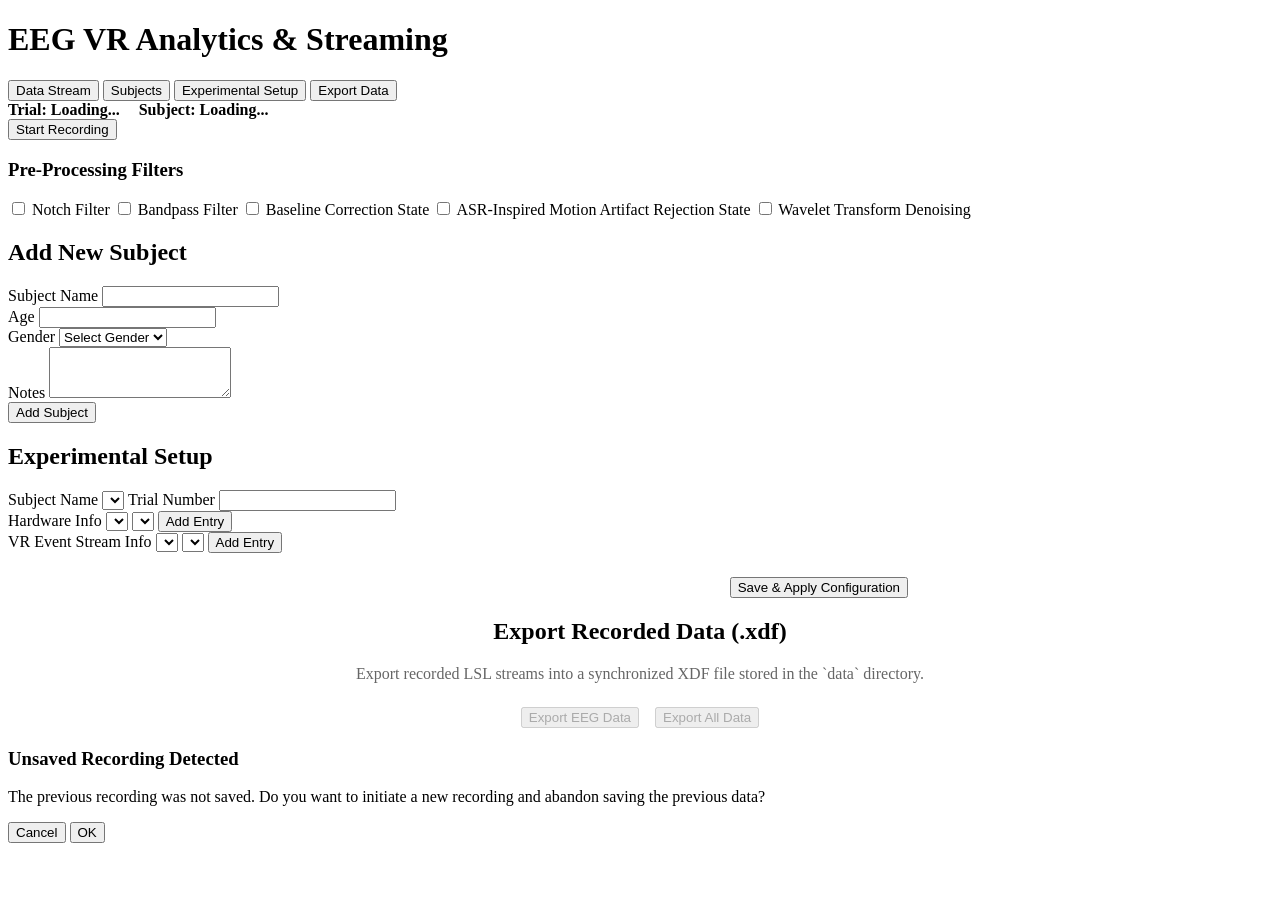
==== EEG_Web_App/v0.1.1/app/templates/index.html @ e1fb6490 "Add files via upload" ====
<!DOCTYPE html>
<html lang="en">
<head>
    <meta charset="UTF-8">
    <meta name="viewport" content="width=device-width, initial-scale=1.0">
    <title>EEG VR Real-Time Pipeline</title>
    <link rel="stylesheet" href="/static/css/style.css">
    <script src="https://cdn.plot.ly/plotly-2.27.0.min.js"></script>
</head>
<body>

    <header>
        <h1>EEG VR Analytics & Streaming</h1>
        <div class="tab-container">
            <button class="tab-btn active" onclick="switchTab('datastream', event)">Data Stream</button>
            <button class="tab-btn" onclick="switchTab('subjects', event)">Subjects</button>
            <button class="tab-btn" onclick="switchTab('setup', event)">Experimental Setup</button>
            <button class="tab-btn" onclick="switchTab('export', event)">Export Data</button>
        </div>
    </header>

    <main>
        <!-- Data Stream Page -->
        <section id="page-datastream" class="page active">
            <div class="toolbar">
                <div>
                    <span id="current-trial-display" style="font-weight: 600; margin-right: 15px;">Trial: Loading...</span>
                    <span id="current-subject-display" style="font-weight: 600;">Subject: Loading...</span>
                </div>
                <div>
                    <button id="record-btn" class="btn" onclick="toggleRecording()">Start Recording</button>
                </div>
            </div>
            <div class="datastream-content">
                <div class="graph-container">
                    <div id="plotly-div"></div>
                </div>
                <div class="sidebar">
                    <h3>Pre-Processing Filters</h3>
                    <div class="checkbox-group">
                        <label class="checkbox-label"><input type="checkbox" id="chk-notch" value="notch"> Notch Filter</label>
                        <label class="checkbox-label"><input type="checkbox" id="chk-bp" value="bp"> Bandpass Filter</label>
                        <label class="checkbox-label"><input type="checkbox" id="chk-bl" value="bl"> Baseline Correction State</label>
                        <label class="checkbox-label"><input type="checkbox" id="chk-asr" value="asr"> ASR-Inspired Motion Artifact Rejection State</label>
                        <label class="checkbox-label"><input type="checkbox" id="chk-wvlt" value="wvlt"> Wavelet Transform Denoising</label>
                    </div>
                </div>
            </div>
        </section>

        <!-- Subjects Page -->
        <section id="page-subjects" class="page" style="justify-content: center; align-items: center;">
            <div class="card">
                <h2>Add New Subject</h2>
                <form id="subject-form" onsubmit="submitSubject(event)">
                    <div class="form-group">
                        <label for="subj-name">Subject Name</label>
                        <input type="text" id="subj-name" class="form-control" required>
                    </div>
                    <div class="form-group">
                        <label for="subj-age">Age</label>
                        <input type="number" id="subj-age" class="form-control">
                    </div>
                    <div class="form-group">
                        <label for="subj-gender">Gender</label>
                        <select id="subj-gender" class="form-control">
                            <option value="">Select Gender</option>
                            <option value="Male">Male</option>
                            <option value="Female">Female</option>
                            <option value="Other">Other</option>
                        </select>
                    </div>
                    <div class="form-group">
                        <label for="subj-notes">Notes</label>
                        <textarea id="subj-notes" class="form-control" rows="3"></textarea>
                    </div>
                    <button type="submit" class="btn">Add Subject</button>
                </form>
            </div>
        </section>

        <!-- Experimental Setup Page -->
        <section id="page-setup" class="page" style="justify-content: center; align-items: center;">
            <div class="card" style="max-width: 900px;">
                <h2>Experimental Setup</h2>
                
                <div class="form-row">
                    <label>Subject Name</label>
                    <select id="setup-subject" class="form-control" style="flex: 2;"></select>
                    <label style="min-width: 100px; text-align: right;">Trial Number</label>
                    <input type="number" id="setup-trial-num" class="form-control" style="flex: 1;" min="1">
                </div>

                <div class="form-row">
                    <label>Hardware Info</label>
                    <select id="setup-hw-name" class="form-control" style="flex: 1;"></select>
                    <select id="setup-hw-value" class="form-control" style="flex: 2;"></select>
                    <button type="button" class="btn" onclick="addCustomEntry('hw')">Add Entry</button>
                </div>

                <div class="form-row">
                    <label>VR Event Stream Info</label>
                    <select id="setup-vr-name" class="form-control" style="flex: 1;"></select>
                    <select id="setup-vr-value" class="form-control" style="flex: 2;"></select>
                    <button type="button" class="btn" onclick="addCustomEntry('vr')">Add Entry</button>
                </div>

                <div style="margin-top: 24px; text-align: right;">
                    <button type="button" class="btn" onclick="saveConfiguration()">Save & Apply Configuration</button>
                </div>
            </div>
        </section>

        <!-- Export Data Page -->
        <section id="page-export" class="page" style="justify-content: center; align-items: center;">
            <div class="card" style="text-align: center;">
                <h2>Export Recorded Data (.xdf)</h2>
                <p style="margin-bottom: 24px; color: #666;">Export recorded LSL streams into a synchronized XDF file stored in the `data` directory.</p>
                <div style="display: flex; justify-content: center; gap: 16px;">
                    <button id="export-raw-btn" class="btn" onclick="exportData('raw')" disabled>Export EEG Data</button>
                    <button id="export-all-btn" class="btn" onclick="exportData('all')" disabled>Export All Data</button>
                </div>
                <p id="export-status" style="margin-top: 20px; font-weight: 500; color: var(--primary-dark);"></p>
            </div>
        </section>
    </main>

    <!-- Unsaved Recording Modal -->
    <div id="unsaved-modal" class="modal-overlay">
        <div class="modal">
            <h3>Unsaved Recording Detected</h3>
            <p id="unsaved-modal-text">The previous recording was not saved. Do you want to initiate a new recording and abandon saving the previous data?</p>
            <div class="modal-actions">
                <button class="btn btn-danger" onclick="resolveUnsavedRecording(false)">Cancel</button>
                <button class="btn" onclick="resolveUnsavedRecording(true)">OK</button>
            </div>
        </div>
    </div>

    <script src="/static/js/app.js"></script>
</body>
</html>
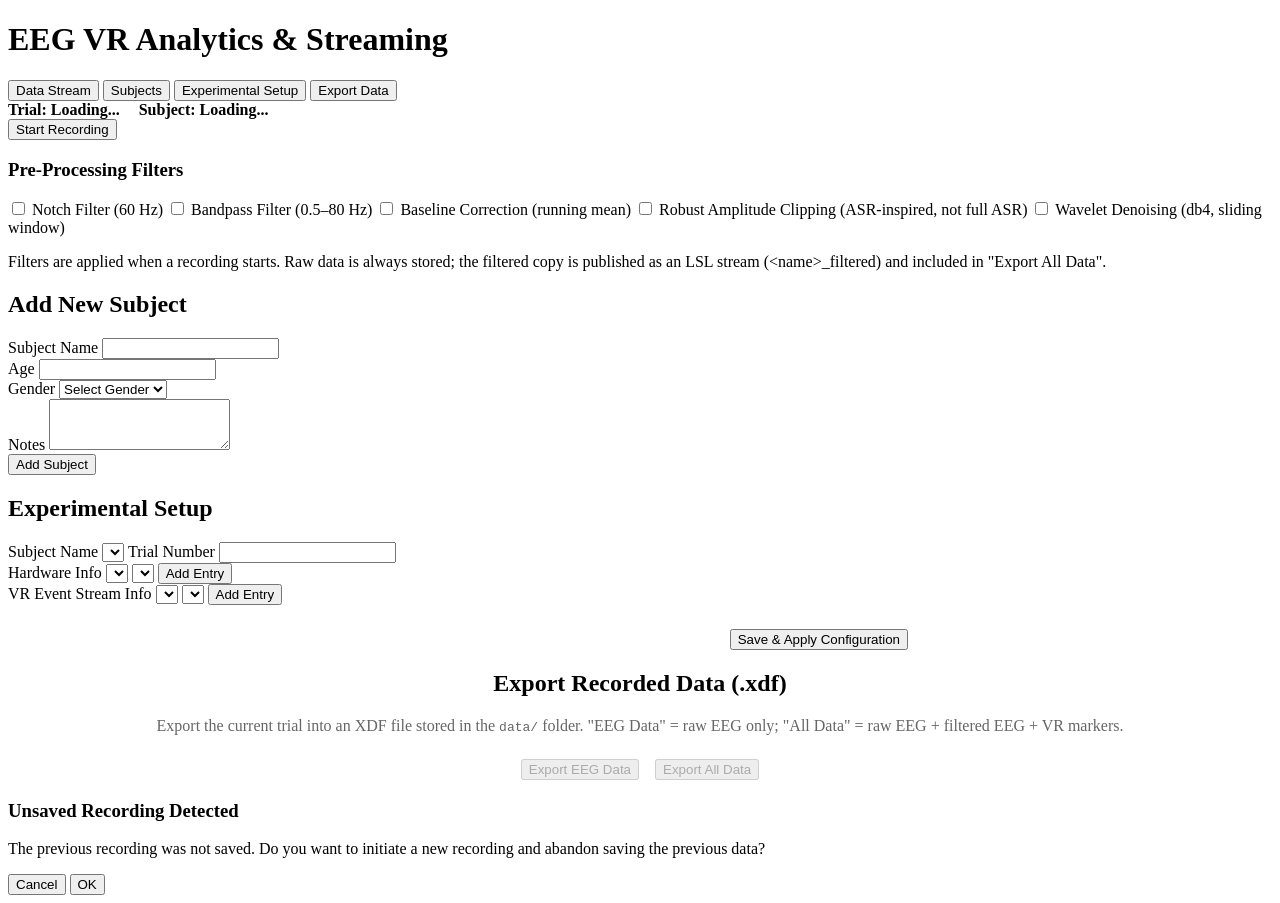
==== commit db4c7208: "Fix XDF export, VR markers, live plot, filters; add mock LSL streams and docs" ====
--- a/EEG_Web_App/v0.1.1/app/templates/index.html
+++ b/EEG_Web_App/v0.1.1/app/templates/index.html
@@ -5,7 +5,8 @@
     <meta name="viewport" content="width=device-width, initial-scale=1.0">
     <title>EEG VR Real-Time Pipeline</title>
     <link rel="stylesheet" href="/static/css/style.css">
-    <script src="https://cdn.plot.ly/plotly-2.27.0.min.js"></script>
+    <!-- Served locally so the app also works on lab machines without internet -->
+    <script src="/static/js/vendor/plotly-2.27.0.min.js"></script>
 </head>
 <body>
 
@@ -25,7 +26,8 @@
             <div class="toolbar">
                 <div>
                     <span id="current-trial-display" style="font-weight: 600; margin-right: 15px;">Trial: Loading...</span>
-                    <span id="current-subject-display" style="font-weight: 600;">Subject: Loading...</span>
+                    <span id="current-subject-display" style="font-weight: 600; margin-right: 15px;">Subject: Loading...</span>
+                    <span id="stream-status" class="status-line"></span>
                 </div>
                 <div>
                     <button id="record-btn" class="btn" onclick="toggleRecording()">Start Recording</button>
@@ -38,11 +40,12 @@
                 <div class="sidebar">
                     <h3>Pre-Processing Filters</h3>
                     <div class="checkbox-group">
-                        <label class="checkbox-label"><input type="checkbox" id="chk-notch" value="notch"> Notch Filter</label>
-                        <label class="checkbox-label"><input type="checkbox" id="chk-bp" value="bp"> Bandpass Filter</label>
-                        <label class="checkbox-label"><input type="checkbox" id="chk-bl" value="bl"> Baseline Correction State</label>
-                        <label class="checkbox-label"><input type="checkbox" id="chk-asr" value="asr"> ASR-Inspired Motion Artifact Rejection State</label>
-                        <label class="checkbox-label"><input type="checkbox" id="chk-wvlt" value="wvlt"> Wavelet Transform Denoising</label>
+                        <label class="checkbox-label"><input type="checkbox" id="chk-notch" value="notch"> Notch Filter (60 Hz)</label>
+                        <label class="checkbox-label"><input type="checkbox" id="chk-bp" value="bp"> Bandpass Filter (0.5&ndash;80 Hz)</label>
+                        <label class="checkbox-label"><input type="checkbox" id="chk-bl" value="bl"> Baseline Correction (running mean)</label>
+                        <label class="checkbox-label"><input type="checkbox" id="chk-asr" value="asr"> Robust Amplitude Clipping (ASR-inspired, not full ASR)</label>
+                        <label class="checkbox-label"><input type="checkbox" id="chk-wvlt" value="wvlt"> Wavelet Denoising (db4, sliding window)</label>
+                        <p class="hint">Filters are applied when a recording starts. Raw data is always stored; the filtered copy is published as an LSL stream (&lt;name&gt;_filtered) and included in &quot;Export All Data&quot;.</p>
                     </div>
                 </div>
             </div>
@@ -115,7 +118,7 @@
         <section id="page-export" class="page" style="justify-content: center; align-items: center;">
             <div class="card" style="text-align: center;">
                 <h2>Export Recorded Data (.xdf)</h2>
-                <p style="margin-bottom: 24px; color: #666;">Export recorded LSL streams into a synchronized XDF file stored in the `data` directory.</p>
+                <p style="margin-bottom: 24px; color: #666;">Export the current trial into an XDF file stored in the <code>data/</code> folder. &quot;EEG Data&quot; = raw EEG only; &quot;All Data&quot; = raw EEG + filtered EEG + VR markers.</p>
                 <div style="display: flex; justify-content: center; gap: 16px;">
                     <button id="export-raw-btn" class="btn" onclick="exportData('raw')" disabled>Export EEG Data</button>
                     <button id="export-all-btn" class="btn" onclick="exportData('all')" disabled>Export All Data</button>
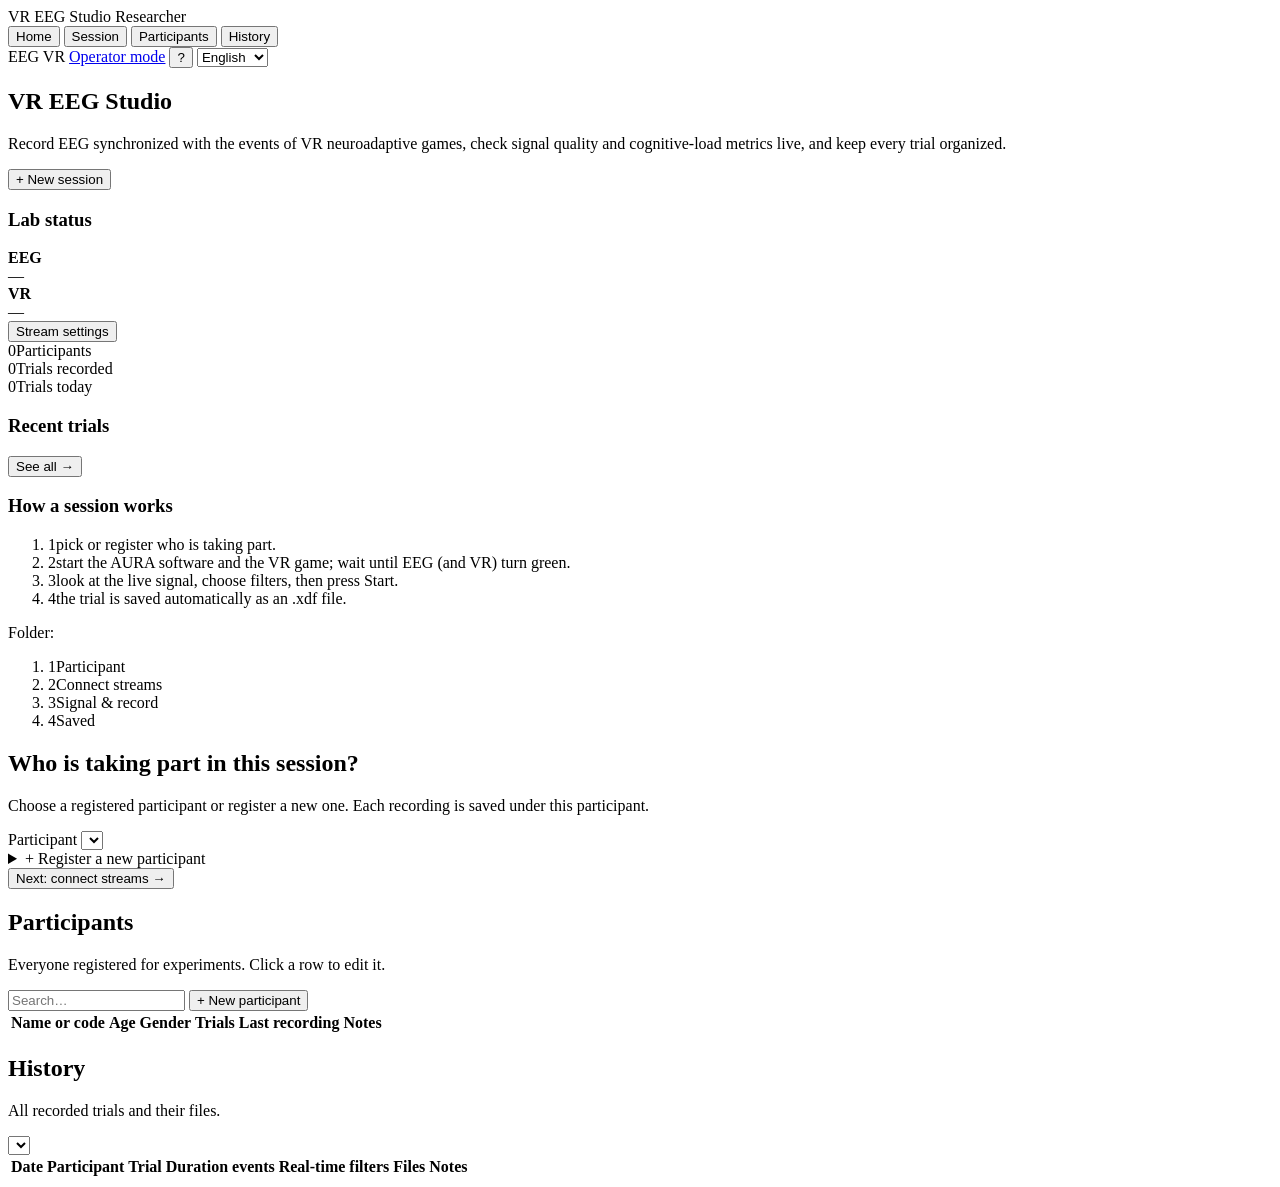
==== commit 2684776c: "Add operator view, session analysis and AURA decoding - Operator UI (operator.html/js/css) with dash" ====
--- a/EEG_Web_App/v0.1.1/app/templates/index.html
+++ b/EEG_Web_App/v0.1.1/app/templates/index.html
@@ -3,143 +3,512 @@
 <head>
     <meta charset="UTF-8">
     <meta name="viewport" content="width=device-width, initial-scale=1.0">
-    <title>EEG VR Real-Time Pipeline</title>
+    <title>VR EEG Studio · Researcher</title>
     <link rel="stylesheet" href="/static/css/style.css">
     <!-- Served locally so the app also works on lab machines without internet -->
     <script src="/static/js/vendor/plotly-2.27.0.min.js"></script>
 </head>
 <body>
 
-    <header>
-        <h1>EEG VR Analytics & Streaming</h1>
-        <div class="tab-container">
-            <button class="tab-btn active" onclick="switchTab('datastream', event)">Data Stream</button>
-            <button class="tab-btn" onclick="switchTab('subjects', event)">Subjects</button>
-            <button class="tab-btn" onclick="switchTab('setup', event)">Experimental Setup</button>
-            <button class="tab-btn" onclick="switchTab('export', event)">Export Data</button>
-        </div>
-    </header>
-
-    <main>
-        <!-- Data Stream Page -->
-        <section id="page-datastream" class="page active">
-            <div class="toolbar">
-                <div>
-                    <span id="current-trial-display" style="font-weight: 600; margin-right: 15px;">Trial: Loading...</span>
-                    <span id="current-subject-display" style="font-weight: 600; margin-right: 15px;">Subject: Loading...</span>
-                    <span id="stream-status" class="status-line"></span>
-                </div>
-                <div>
-                    <button id="record-btn" class="btn" onclick="toggleRecording()">Start Recording</button>
-                </div>
-            </div>
-            <div class="datastream-content">
-                <div class="graph-container">
+<header class="topbar">
+    <div class="brand" id="brand" role="button" tabindex="0">
+        <span class="brand-mark" aria-hidden="true"></span>
+        <span>VR EEG Studio</span>
+        <span class="mode-tag" data-i18n="op.researcher">Researcher</span>
+    </div>
+    <nav class="mainnav" aria-label="Main">
+        <button class="nav-btn active" data-view="home" data-i18n="nav.home">Home</button>
+        <button class="nav-btn" data-view="session" data-i18n="nav.session">Session</button>
+        <button class="nav-btn" data-view="participants" data-i18n="nav.participants">Participants</button>
+        <button class="nav-btn" data-view="history" data-i18n="nav.history">History</button>
+    </nav>
+    <div class="topbar-right">
+        <span class="pill" id="pill-eeg" title=""><span class="dot"></span><span>EEG</span></span>
+        <span class="pill" id="pill-vr" title=""><span class="dot"></span><span>VR</span></span>
+        <span class="pill pill-rec" id="pill-rec" hidden><span class="dot"></span><span data-i18n="rec.recording">Recording</span> <span id="pill-rec-time">00:00</span></span>
+        <a class="operator-link" href="/" data-i18n="op.back_operator">Operator mode</a>
+        <button class="icon-btn" id="help-btn" data-i18n-title="help.open" title="How it works">?</button>
+        <select id="lang-select" class="lang-select" aria-label="Language">
+            <option value="en">English</option>
+            <option value="es">Español</option>
+            <option value="ja">日本語</option>
+        </select>
+    </div>
+</header>
+
+<main>
+    <!-- =============================== HOME =============================== -->
+    <section id="view-home" class="view active">
+        <div class="home-hero card">
+            <div class="hero-main">
+                <h1 data-i18n="home.title">VR EEG Studio</h1>
+                <p class="lead" data-i18n="home.lead">Record EEG synchronized with the events of VR neuroadaptive games, check signal quality and cognitive-load metrics live, and keep every trial organized.</p>
+                <div class="hero-actions">
+                    <button class="btn rec-cta" id="home-back-rec" hidden><span class="rec-icon"></span><span data-i18n="home.back_rec">Recording in progress — open it</span></button>
+                    <button class="btn primary big" id="home-new" data-i18n="home.new">+ New session</button>
+                    <button class="btn big" id="home-continue" hidden></button>
+                </div>
+            </div>
+            <div class="hero-status">
+                <h3 data-i18n="home.status">Lab status</h3>
+                <div class="status-row"><span class="status-dot" id="home-eeg-dot"></span><div><strong>EEG</strong><div class="hint" id="home-eeg-text">—</div></div></div>
+                <div class="status-row"><span class="status-dot" id="home-vr-dot"></span><div><strong>VR</strong><div class="hint" id="home-vr-text">—</div></div></div>
+                <button class="btn ghost small" id="home-streams" data-i18n="home.check_streams">Stream settings</button>
+            </div>
+        </div>
+        <div id="home-recovered" class="banner warning" hidden></div>
+        <div class="stat-grid">
+            <div class="card stat-card"><span class="stat-big" id="home-n-part">0</span><span class="stat-label" data-i18n="nav.participants">Participants</span></div>
+            <div class="card stat-card"><span class="stat-big" id="home-n-trials">0</span><span class="stat-label" data-i18n="home.trials_total">Trials recorded</span></div>
+            <div class="card stat-card"><span class="stat-big" id="home-n-today">0</span><span class="stat-label" data-i18n="home.trials_today">Trials today</span></div>
+        </div>
+        <div class="home-cols">
+            <div class="card table-card">
+                <div class="card-head"><h3 data-i18n="home.recent">Recent trials</h3><button class="btn link" id="home-history" data-i18n="home.see_all">See all →</button></div>
+                <table class="table">
+                    <tbody id="home-recent"></tbody>
+                </table>
+                <div id="home-recent-empty" class="empty-state" hidden data-i18n="hist.empty">No trials recorded yet.</div>
+            </div>
+            <div class="card">
+                <h3 data-i18n="help.title">How a session works</h3>
+                <ol class="mini-steps">
+                    <li><span class="step-num">1</span><span data-i18n="help.s1">pick or register who is taking part.</span></li>
+                    <li><span class="step-num">2</span><span data-i18n="help.s2">start the AURA software and the VR game; wait until EEG (and VR) turn green.</span></li>
+                    <li><span class="step-num">3</span><span data-i18n="help.s3">look at the live signal, choose filters, then press Start.</span></li>
+                    <li><span class="step-num">4</span><span data-i18n="help.s4">the trial is saved automatically as an .xdf file.</span></li>
+                </ol>
+                <p class="hint"><span data-i18n="step4.folder">Folder:</span> <code id="home-folder"></code></p>
+            </div>
+        </div>
+    </section>
+
+    <!-- =============================== SESSION (wizard) =============================== -->
+    <section id="view-session" class="view">
+        <ol class="stepper" id="stepper">
+            <li data-step="1"><span class="step-num">1</span><span class="step-label" data-i18n="step1.title">Participant</span></li>
+            <li data-step="2"><span class="step-num">2</span><span class="step-label" data-i18n="step2.title">Connect streams</span></li>
+            <li data-step="3"><span class="step-num">3</span><span class="step-label" data-i18n="step3.title">Signal &amp; record</span></li>
+            <li data-step="4"><span class="step-num">4</span><span class="step-label" data-i18n="step4.title">Saved</span></li>
+        </ol>
+
+        <!-- Step 1: participant -->
+        <div class="step-panel card" id="step-1">
+            <h2 data-i18n="step1.heading">Who is taking part in this session?</h2>
+            <p class="lead" data-i18n="step1.lead">Choose a registered participant or register a new one. Each recording is saved under this participant.</p>
+
+            <div class="field">
+                <label for="s1-subject" data-i18n="step1.select">Participant</label>
+                <select id="s1-subject" class="input"></select>
+            </div>
+            <div id="s1-subject-info" class="info-line"></div>
+
+            <details id="s1-new" class="inline-form">
+                <summary data-i18n="step1.new">+ Register a new participant</summary>
+                <form id="s1-new-form" class="form-grid" autocomplete="off">
+                    <div class="field span-2">
+                        <label for="s1-name"><span data-i18n="subj.name">Name or code</span> *</label>
+                        <input id="s1-name" class="input" required data-i18n-placeholder="subj.name_ph" placeholder="e.g. P001">
+                    </div>
+                    <div class="field">
+                        <label for="s1-age" data-i18n="subj.age">Age</label>
+                        <input id="s1-age" class="input" type="number" min="0" max="130">
+                    </div>
+                    <div class="field">
+                        <label for="s1-gender" data-i18n="subj.gender">Gender</label>
+                        <select id="s1-gender" class="input">
+                            <option value="" data-i18n="subj.gender_none">—</option>
+                            <option value="Male" data-i18n="subj.male">Male</option>
+                            <option value="Female" data-i18n="subj.female">Female</option>
+                            <option value="Other" data-i18n="subj.other">Other</option>
+                        </select>
+                    </div>
+                    <div class="field span-2">
+                        <label for="s1-notes" data-i18n="subj.notes">Notes</label>
+                        <textarea id="s1-notes" class="input" rows="2"></textarea>
+                    </div>
+                    <div class="span-2"><button type="submit" class="btn" data-i18n="subj.save_new">Save participant</button></div>
+                </form>
+            </details>
+
+            <div class="actions">
+                <span></span>
+                <button class="btn primary" id="s1-next" data-i18n="step1.next">Next: connect streams →</button>
+            </div>
+        </div>
+
+        <!-- Step 2: streams -->
+        <div class="step-panel card" id="step-2" hidden>
+            <h2 data-i18n="step2.heading">Connect the EEG and the VR game</h2>
+            <p class="lead" data-i18n="step2.lead">Start the AURA software and the VR game so they publish their LSL streams. The indicators turn green when each stream is found.</p>
+
+            <div class="stream-grid">
+                <div class="stream-card" id="card-eeg">
+                    <div class="stream-card-head">
+                        <span class="status-dot" id="s2-eeg-dot"></span>
+                        <h3 data-i18n="step2.eeg">EEG device</h3>
+                        <span class="tag required" data-i18n="common.required">required</span>
+                    </div>
+                    <div class="stream-fields">
+                        <select id="s2-hw-prop" class="input small">
+                            <option value="name">name</option>
+                            <option value="source_id">source_id</option>
+                            <option value="type">type</option>
+                        </select>
+                        <input id="s2-hw-value" class="input" list="hw-values">
+                        <datalist id="hw-values"></datalist>
+                    </div>
+                    <p class="stream-detail" id="s2-eeg-detail"></p>
+                </div>
+                <div class="stream-card" id="card-vr">
+                    <div class="stream-card-head">
+                        <span class="status-dot" id="s2-vr-dot"></span>
+                        <h3 data-i18n="step2.vr">VR event markers</h3>
+                        <span class="tag" data-i18n="common.optional">optional</span>
+                    </div>
+                    <div class="stream-fields">
+                        <select id="s2-vr-prop" class="input small">
+                            <option value="name">name</option>
+                            <option value="source_id">source_id</option>
+                            <option value="type">type</option>
+                        </select>
+                        <input id="s2-vr-value" class="input" list="vr-values">
+                        <datalist id="vr-values"></datalist>
+                    </div>
+                    <p class="stream-detail" id="s2-vr-detail"></p>
+                </div>
+            </div>
+
+            <div class="discover">
+                <div class="discover-head">
+                    <h3 data-i18n="step2.found_title">Streams found on the network</h3>
+                    <button class="btn ghost" id="s2-scan" data-i18n="step2.scan">↻ Scan again</button>
+                </div>
+                <p class="hint" data-i18n="step2.found_hint">Click a stream to use it. Signal streams go to EEG, marker streams to VR.</p>
+                <div id="s2-discovered" class="discover-list"></div>
+            </div>
+
+            <div class="actions">
+                <button class="btn ghost" data-goto="1" data-i18n="common.back">← Back</button>
+                <button class="btn primary" id="s2-next" data-i18n="step2.next">Next: check signal →</button>
+            </div>
+        </div>
+
+        <!-- Step 3: preview + record -->
+        <div class="step-panel" id="step-3" hidden>
+            <div class="session-bar card">
+                <div class="session-facts">
+                    <div><span class="fact-label" data-i18n="step1.select">Participant</span><strong id="s3-subject">—</strong></div>
+                    <div>
+                        <span class="fact-label" data-i18n="rec.trial">Trial</span>
+                        <input id="s3-trial" class="input trial-input" type="number" min="1">
+                    </div>
+                    <div><span class="fact-label">EEG</span><strong id="s3-eeg">—</strong></div>
+                    <div><span class="fact-label">VR</span><strong id="s3-vr">—</strong></div>
+                </div>
+                <button class="btn ghost" id="s3-change" data-i18n="rec.change">Change setup</button>
+            </div>
+            <div id="s3-decoding" class="banner info" hidden></div>
+            <div id="s3-trial-warning" class="banner warning" hidden></div>
+            <div id="s3-banner" class="banner" hidden></div>
+
+            <div class="record-layout">
+                <div class="main-col">
+                <div class="card plot-card">
+                    <div class="plot-head">
+                        <span class="mode-badge" id="s3-mode" data-i18n="rec.preview">Preview — not recording</span>
+                        <span class="hint" data-i18n="rec.window">Last 4 seconds · dotted lines = VR events</span>
+                    </div>
+                    <div class="quality-bar">
+                        <span class="quality-title" data-i18n="quality.title">Signal quality</span>
+                        <div class="quality-strip" id="s3-quality"></div>
+                        <button class="btn link small" id="s3-montage" data-i18n="montage.edit">Channel names</button>
+                    </div>
                     <div id="plotly-div"></div>
-                </div>
-                <div class="sidebar">
-                    <h3>Pre-Processing Filters</h3>
-                    <div class="checkbox-group">
-                        <label class="checkbox-label"><input type="checkbox" id="chk-notch" value="notch"> Notch Filter (60 Hz)</label>
-                        <label class="checkbox-label"><input type="checkbox" id="chk-bp" value="bp"> Bandpass Filter (0.5&ndash;80 Hz)</label>
-                        <label class="checkbox-label"><input type="checkbox" id="chk-bl" value="bl"> Baseline Correction (running mean)</label>
-                        <label class="checkbox-label"><input type="checkbox" id="chk-asr" value="asr"> Robust Amplitude Clipping (ASR-inspired, not full ASR)</label>
-                        <label class="checkbox-label"><input type="checkbox" id="chk-wvlt" value="wvlt"> Wavelet Denoising (db4, sliding window)</label>
-                        <p class="hint">Filters are applied when a recording starts. Raw data is always stored; the filtered copy is published as an LSL stream (&lt;name&gt;_filtered) and included in &quot;Export All Data&quot;.</p>
-                    </div>
-                </div>
-            </div>
-        </section>
-
-        <!-- Subjects Page -->
-        <section id="page-subjects" class="page" style="justify-content: center; align-items: center;">
-            <div class="card">
-                <h2>Add New Subject</h2>
-                <form id="subject-form" onsubmit="submitSubject(event)">
-                    <div class="form-group">
-                        <label for="subj-name">Subject Name</label>
-                        <input type="text" id="subj-name" class="form-control" required>
-                    </div>
-                    <div class="form-group">
-                        <label for="subj-age">Age</label>
-                        <input type="number" id="subj-age" class="form-control">
-                    </div>
-                    <div class="form-group">
-                        <label for="subj-gender">Gender</label>
-                        <select id="subj-gender" class="form-control">
-                            <option value="">Select Gender</option>
-                            <option value="Male">Male</option>
-                            <option value="Female">Female</option>
-                            <option value="Other">Other</option>
-                        </select>
-                    </div>
-                    <div class="form-group">
-                        <label for="subj-notes">Notes</label>
-                        <textarea id="subj-notes" class="form-control" rows="3"></textarea>
-                    </div>
-                    <button type="submit" class="btn">Add Subject</button>
-                </form>
-            </div>
-        </section>
-
-        <!-- Experimental Setup Page -->
-        <section id="page-setup" class="page" style="justify-content: center; align-items: center;">
-            <div class="card" style="max-width: 900px;">
-                <h2>Experimental Setup</h2>
-                
-                <div class="form-row">
-                    <label>Subject Name</label>
-                    <select id="setup-subject" class="form-control" style="flex: 2;"></select>
-                    <label style="min-width: 100px; text-align: right;">Trial Number</label>
-                    <input type="number" id="setup-trial-num" class="form-control" style="flex: 1;" min="1">
-                </div>
-
-                <div class="form-row">
-                    <label>Hardware Info</label>
-                    <select id="setup-hw-name" class="form-control" style="flex: 1;"></select>
-                    <select id="setup-hw-value" class="form-control" style="flex: 2;"></select>
-                    <button type="button" class="btn" onclick="addCustomEntry('hw')">Add Entry</button>
-                </div>
-
-                <div class="form-row">
-                    <label>VR Event Stream Info</label>
-                    <select id="setup-vr-name" class="form-control" style="flex: 1;"></select>
-                    <select id="setup-vr-value" class="form-control" style="flex: 2;"></select>
-                    <button type="button" class="btn" onclick="addCustomEntry('vr')">Add Entry</button>
-                </div>
-
-                <div style="margin-top: 24px; text-align: right;">
-                    <button type="button" class="btn" onclick="saveConfiguration()">Save & Apply Configuration</button>
-                </div>
-            </div>
-        </section>
-
-        <!-- Export Data Page -->
-        <section id="page-export" class="page" style="justify-content: center; align-items: center;">
-            <div class="card" style="text-align: center;">
-                <h2>Export Recorded Data (.xdf)</h2>
-                <p style="margin-bottom: 24px; color: #666;">Export the current trial into an XDF file stored in the <code>data/</code> folder. &quot;EEG Data&quot; = raw EEG only; &quot;All Data&quot; = raw EEG + filtered EEG + VR markers.</p>
-                <div style="display: flex; justify-content: center; gap: 16px;">
-                    <button id="export-raw-btn" class="btn" onclick="exportData('raw')" disabled>Export EEG Data</button>
-                    <button id="export-all-btn" class="btn" onclick="exportData('all')" disabled>Export All Data</button>
-                </div>
-                <p id="export-status" style="margin-top: 20px; font-weight: 500; color: var(--primary-dark);"></p>
-            </div>
-        </section>
-    </main>
-
-    <!-- Unsaved Recording Modal -->
-    <div id="unsaved-modal" class="modal-overlay">
-        <div class="modal">
-            <h3>Unsaved Recording Detected</h3>
-            <p id="unsaved-modal-text">The previous recording was not saved. Do you want to initiate a new recording and abandon saving the previous data?</p>
-            <div class="modal-actions">
-                <button class="btn btn-danger" onclick="resolveUnsavedRecording(false)">Cancel</button>
-                <button class="btn" onclick="resolveUnsavedRecording(true)">OK</button>
-            </div>
+                    <div id="s3-noplot" class="empty-state" data-i18n="rec.waiting">Waiting for EEG data…</div>
+                </div>
+
+                <div class="card metrics-card">
+                    <div class="card-head">
+                        <h3><span data-i18n="metrics.title">Cognitive load index</span> <span class="muted">θ/α</span></h3>
+                        <span class="info" data-i18n-title="metrics.info" title="">i</span>
+                    </div>
+                    <div class="metrics-grid">
+                        <div class="metric-box">
+                            <div class="metric-head"><span data-i18n="metrics.frontal">Frontal</span> <select id="m-frontal" class="input tiny"></select></div>
+                            <div class="metric-val" id="m-frontal-val">—</div>
+                            <div class="band-bars" id="m-frontal-bands"></div>
+                        </div>
+                        <div class="metric-box">
+                            <div class="metric-head"><span data-i18n="metrics.parietal">Parietal</span> <select id="m-parietal" class="input tiny"></select></div>
+                            <div class="metric-val" id="m-parietal-val">—</div>
+                            <div class="band-bars" id="m-parietal-bands"></div>
+                        </div>
+                        <div class="metric-trend">
+                            <div class="hint" data-i18n="metrics.trend">Trend during the recording</div>
+                            <div id="metrics-plot"></div>
+                        </div>
+                    </div>
+                </div>
+                </div>
+
+                <aside class="side">
+                    <div class="card record-card">
+                        <button class="btn record-btn" id="record-btn">
+                            <span class="rec-icon"></span><span id="record-btn-label" data-i18n="rec.start">Start recording</span>
+                        </button>
+                        <div class="rec-stats">
+                            <div><span class="stat-val" id="s3-time">00:00</span><span class="stat-label" data-i18n="rec.time">time</span></div>
+                            <div><span class="stat-val" id="s3-samples">0</span><span class="stat-label" data-i18n="rec.samples">samples</span></div>
+                            <div><span class="stat-val" id="s3-markers">0</span><span class="stat-label" data-i18n="rec.markers">events</span></div>
+                        </div>
+                        <p class="hint" id="s3-rec-hint" data-i18n="rec.hint_idle">Check that the signal looks clean, then press Start. The trial is saved automatically when you stop.</p>
+                    </div>
+
+                    <div class="card notes-card">
+                        <h3 data-i18n="notes.title">Annotations</h3>
+                        <p class="hint" data-i18n="notes.hint">Mark what happens during the trial. Saved with the recording. Shortcut: N</p>
+                        <div class="note-buttons">
+                            <button class="btn small" data-note="movement" data-i18n="notes.movement">Movement</button>
+                            <button class="btn small" data-note="blink" data-i18n="notes.blink">Blinks</button>
+                            <button class="btn small" data-note="talking" data-i18n="notes.talking">Talking</button>
+                            <button class="btn small" data-note="discomfort" data-i18n="notes.discomfort">Discomfort</button>
+                        </div>
+                        <form id="note-form" class="note-form" autocomplete="off">
+                            <input id="note-input" class="input" maxlength="200" data-i18n-placeholder="notes.placeholder" placeholder="Write a note and press Enter">
+                        </form>
+                    </div>
+
+                    <div class="card filters-card">
+                        <h3 data-i18n="filters.title">Real-time filters</h3>
+                        <p class="hint" data-i18n="filters.hint">Changes apply instantly to the preview. They are locked while recording. Raw data is always saved too.</p>
+
+                        <div class="filter-row">
+                            <label class="filter-check"><input type="checkbox" id="f-notch"> <span class="filter-name" data-i18n="filters.notch">Notch (power-line noise)</span></label>
+                            <select id="f-notch-freq" class="input tiny"><option value="60">60 Hz</option><option value="50">50 Hz</option></select>
+                            <span class="info" data-i18n-title="filters.notch_info" title="">i</span>
+                        </div>
+                        <div class="filter-row">
+                            <label class="filter-check"><input type="checkbox" id="f-bp"> <span class="filter-name" data-i18n="filters.bp">Band-pass</span></label>
+                            <span class="range">
+                                <input id="f-lo" class="input tiny" type="number" step="0.1" min="0.1" value="0.5">–<input id="f-hi" class="input tiny" type="number" step="1" min="2" value="40"> Hz
+                            </span>
+                            <span class="info" data-i18n-title="filters.bp_info" title="">i</span>
+                        </div>
+                        <div class="filter-row">
+                            <label class="filter-check"><input type="checkbox" id="f-bl"> <span class="filter-name" data-i18n="filters.bl">Baseline correction</span></label>
+                            <span class="info" data-i18n-title="filters.bl_info" title="">i</span>
+                        </div>
+                        <div class="filter-row">
+                            <label class="filter-check"><input type="checkbox" id="f-asr"> <span class="filter-name" data-i18n="filters.asr">Artifact clipping (ASR-inspired)</span></label>
+                            <span class="info" data-i18n-title="filters.asr_info" title="">i</span>
+                        </div>
+                        <div class="filter-row">
+                            <label class="filter-check"><input type="checkbox" id="f-wvlt"> <span class="filter-name" data-i18n="filters.wvlt">Wavelet denoising</span></label>
+                            <span class="info" data-i18n-title="filters.wvlt_info" title="">i</span>
+                        </div>
+                    </div>
+
+                    <div class="card">
+                        <h3 data-i18n="rec.events">VR events</h3>
+                        <ul id="s3-event-log" class="event-log"><li class="muted" data-i18n="rec.no_events">No events yet</li></ul>
+                    </div>
+                </aside>
+            </div>
+        </div>
+
+        <!-- Step 4: result -->
+        <div class="step-panel card" id="step-4" hidden>
+            <div id="s4-ok">
+                <div class="result-head ok"><span class="result-icon">✓</span><h2 data-i18n="step4.saved">Trial saved</h2></div>
+                <dl class="result-grid">
+                    <div><dt data-i18n="step1.select">Participant</dt><dd id="s4-subject"></dd></div>
+                    <div><dt data-i18n="rec.trial">Trial</dt><dd id="s4-trial"></dd></div>
+                    <div><dt data-i18n="step4.duration">Duration</dt><dd id="s4-duration"></dd></div>
+                    <div><dt data-i18n="rec.samples">samples</dt><dd id="s4-samples"></dd></div>
+                    <div><dt data-i18n="rec.markers">events</dt><dd id="s4-markers"></dd></div>
+                    <div><dt data-i18n="notes.title">Annotations</dt><dd id="s4-notes-count"></dd></div>
+                    <div><dt data-i18n="filters.title">Real-time filters</dt><dd id="s4-filters"></dd></div>
+                </dl>
+                <div class="file-box">
+                    <div>
+                        <div class="file-name" id="s4-file"></div>
+                        <div class="hint"><span data-i18n="step4.folder">Folder:</span> <code id="s4-folder"></code></div>
+                        <div class="hint" data-i18n="step4.contains">Contains raw EEG, filtered EEG, VR events, annotations and θ/α metrics, synchronized.</div>
+                    </div>
+                    <a class="btn ghost" id="s4-download" href="#" data-i18n="common.download">Download</a>
+                </div>
+                <button class="btn link" id="s4-export-raw" data-i18n="step4.export_raw">Also save an EEG-only file</button>
+            </div>
+            <div id="s4-fail" hidden>
+                <div class="result-head fail"><span class="result-icon">!</span><h2 data-i18n="step4.failed">The trial could not be saved</h2></div>
+                <p id="s4-error" class="error-text"></p>
+                <p class="hint" data-i18n="step4.failed_hint">The data is still in memory. Try again before recording another trial.</p>
+                <button class="btn" id="s4-retry" data-i18n="step4.retry">Try saving again</button>
+            </div>
+
+            <div class="field">
+                <label for="s4-notes" data-i18n="step4.notes">Notes about this trial (optional)</label>
+                <textarea id="s4-notes" class="input" rows="2" data-i18n-placeholder="step4.notes_ph" placeholder="e.g. participant moved at 01:20"></textarea>
+            </div>
+
+            <div class="actions">
+                <button class="btn ghost" id="s4-new-subject" data-i18n="step4.new_participant">New participant</button>
+                <button class="btn primary" id="s4-next-trial" data-i18n="step4.next_trial">Record next trial →</button>
+            </div>
+        </div>
+    </section>
+
+    <!-- =============================== PARTICIPANTS =============================== -->
+    <section id="view-participants" class="view">
+        <div class="view-head">
+            <div>
+                <h2 data-i18n="nav.participants">Participants</h2>
+                <p class="lead" data-i18n="part.lead">Everyone registered for experiments. Click a row to edit it.</p>
+            </div>
+            <div class="view-tools">
+                <input id="p-search" class="input" type="search" data-i18n-placeholder="common.search" placeholder="Search…">
+                <button class="btn primary" id="p-add" data-i18n="part.add">+ New participant</button>
+            </div>
+        </div>
+        <div class="card table-card">
+            <table class="table">
+                <thead><tr>
+                    <th data-i18n="subj.name">Name or code</th>
+                    <th data-i18n="subj.age">Age</th>
+                    <th data-i18n="subj.gender">Gender</th>
+                    <th data-i18n="part.trials">Trials</th>
+                    <th data-i18n="part.last">Last recording</th>
+                    <th data-i18n="subj.notes">Notes</th>
+                    <th></th>
+                </tr></thead>
+                <tbody id="p-table"></tbody>
+            </table>
+            <div id="p-empty" class="empty-state" hidden data-i18n="part.empty">No participants yet.</div>
+        </div>
+    </section>
+
+    <!-- =============================== HISTORY =============================== -->
+    <section id="view-history" class="view">
+        <div class="view-head">
+            <div>
+                <h2 data-i18n="nav.history">History</h2>
+                <p class="lead" data-i18n="hist.lead">All recorded trials and their files.</p>
+            </div>
+            <div class="view-tools">
+                <select id="h-subject" class="input"></select>
+            </div>
+        </div>
+        <div class="card table-card">
+            <table class="table">
+                <thead><tr>
+                    <th data-i18n="hist.date">Date</th>
+                    <th data-i18n="step1.select">Participant</th>
+                    <th data-i18n="rec.trial">Trial</th>
+                    <th data-i18n="step4.duration">Duration</th>
+                    <th data-i18n="rec.markers">events</th>
+                    <th data-i18n="filters.title">Real-time filters</th>
+                    <th data-i18n="hist.files">Files</th>
+                    <th data-i18n="subj.notes">Notes</th>
+                </tr></thead>
+                <tbody id="h-table"></tbody>
+            </table>
+            <div id="h-empty" class="empty-state" hidden data-i18n="hist.empty">No trials recorded yet.</div>
+        </div>
+    </section>
+</main>
+
+<!-- Participant editor -->
+<div class="modal-overlay" id="subject-modal" hidden>
+    <form class="modal" id="subject-form" autocomplete="off">
+        <h3 id="subject-modal-title" data-i18n="part.edit">Edit participant</h3>
+        <div class="form-grid">
+            <div class="field span-2">
+                <label for="m-name"><span data-i18n="subj.name">Name or code</span> *</label>
+                <input id="m-name" class="input" required>
+            </div>
+            <div class="field">
+                <label for="m-age" data-i18n="subj.age">Age</label>
+                <input id="m-age" class="input" type="number" min="0" max="130">
+            </div>
+            <div class="field">
+                <label for="m-gender" data-i18n="subj.gender">Gender</label>
+                <select id="m-gender" class="input">
+                    <option value="" data-i18n="subj.gender_none">—</option>
+                    <option value="Male" data-i18n="subj.male">Male</option>
+                    <option value="Female" data-i18n="subj.female">Female</option>
+                    <option value="Other" data-i18n="subj.other">Other</option>
+                </select>
+            </div>
+            <div class="field span-2">
+                <label for="m-notes" data-i18n="subj.notes">Notes</label>
+                <textarea id="m-notes" class="input" rows="3"></textarea>
+            </div>
+        </div>
+        <div class="modal-actions">
+            <button type="button" class="btn ghost" id="m-cancel" data-i18n="common.cancel">Cancel</button>
+            <button type="submit" class="btn primary" data-i18n="common.save">Save</button>
+        </div>
+    </form>
+</div>
+
+<!-- Channel names -->
+<div class="modal-overlay" id="montage-modal" hidden>
+    <form class="modal wide" id="montage-form" autocomplete="off">
+        <h3 data-i18n="montage.title">Channel names</h3>
+        <p class="hint" data-i18n="montage.hint">Name each channel after its electrode position (10-20 system). The names are shown in the plot and saved in the XDF file. They are remembered for this device.</p>
+        <div class="montage-presets">
+            <button type="button" class="btn small" id="montage-preset-1020">Fz Cz Pz C3 C4 P3 P4 Oz</button>
+            <button type="button" class="btn small" id="montage-preset-device" data-i18n="montage.device">Device names</button>
+        </div>
+        <div class="montage-grid" id="montage-grid"></div>
+        <div class="modal-actions">
+            <button type="button" class="btn ghost" id="montage-cancel" data-i18n="common.cancel">Cancel</button>
+            <button type="submit" class="btn primary" data-i18n="common.save">Save</button>
+        </div>
+    </form>
+</div>
+
+<!-- Help -->
+<div class="modal-overlay" id="help-modal" hidden>
+    <div class="modal wide">
+        <h3 data-i18n="help.title">How a session works</h3>
+        <ol class="help-steps">
+            <li><strong data-i18n="step1.title">Participant</strong> — <span data-i18n="help.s1">pick or register who is taking part.</span></li>
+            <li><strong data-i18n="step2.title">Connect streams</strong> — <span data-i18n="help.s2">start the AURA software and the VR game; wait until EEG (and VR) turn green.</span></li>
+            <li><strong data-i18n="step3.title">Signal &amp; record</strong> — <span data-i18n="help.s3">look at the live signal, choose filters, then Start. Press Stop when the task ends.</span></li>
+            <li><strong data-i18n="step4.title">Saved</strong> — <span data-i18n="help.s4">the trial is saved automatically as an .xdf file. Add notes and record the next trial.</span></li>
+        </ol>
+        <h4 data-i18n="help.lights">Status lights (top right)</h4>
+        <ul class="help-list">
+            <li><span class="dot-demo ok"></span> <span data-i18n="help.green">receiving data</span></li>
+            <li><span class="dot-demo warn"></span> <span data-i18n="help.amber">found but not connected yet / checking</span></li>
+            <li><span class="dot-demo off"></span> <span data-i18n="help.grey">not found</span></li>
+        </ul>
+        <h4 data-i18n="help.files">Where are the files?</h4>
+        <p data-i18n="help.files_text">In the data/ folder of the app (shown after each trial) and in History, where you can download them.</p>
+        <div class="modal-actions">
+            <button class="btn primary" id="help-close" data-i18n="common.got_it">Got it</button>
         </div>
     </div>
-
-    <script src="/static/js/app.js"></script>
+</div>
+
+<!-- Generic confirm -->
+<div class="modal-overlay" id="confirm-modal" hidden>
+    <div class="modal">
+        <h3 id="confirm-title"></h3>
+        <p id="confirm-text"></p>
+        <div class="modal-actions">
+            <button class="btn ghost" id="confirm-no" data-i18n="common.cancel">Cancel</button>
+            <button class="btn primary" id="confirm-yes" data-i18n="common.continue">Continue</button>
+        </div>
+    </div>
+</div>
+
+<div id="toast" class="toast" hidden></div>
+
+<script src="/static/js/i18n.js"></script>
+<script src="/static/js/operator-i18n.js"></script>
+<script src="/static/js/app.js"></script>
 </body>
-</html>+</html>
